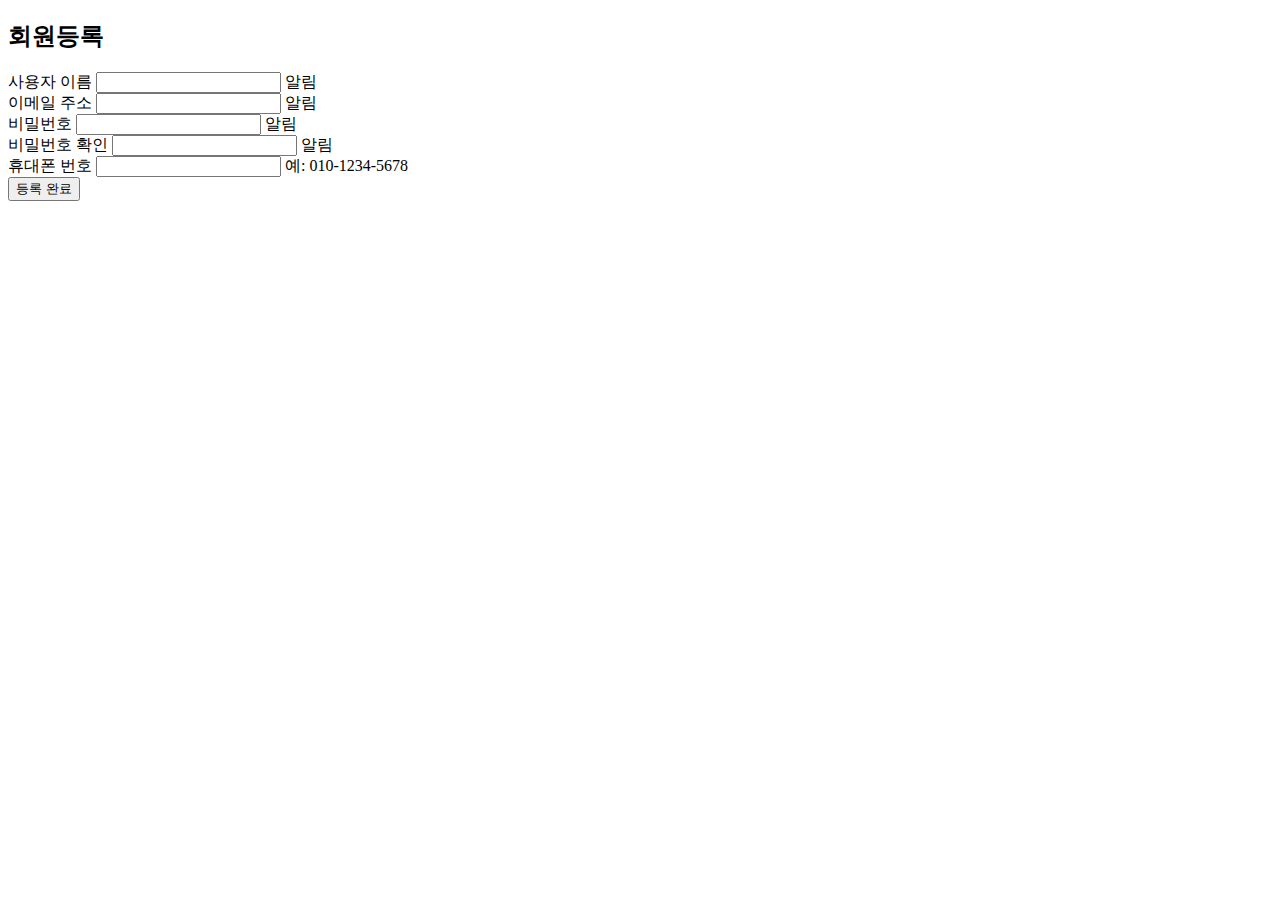
==== index.html @ ba462c1c "html" ====
<!DOCTYPE html>
<html lang="ko">
<head>
    <meta charset="UTF-8">
    <meta name="viewport" content="width=device-width, initial-scale=1.0">
    <title>회원 등록</title>
</head>
<body>
    <div>
        <form action="">
            <h2>회원등록</h2>
            <div>
                <label for="nickname">사용자 이름</label>
                <input type="text">
                <span>알림</span>
            </div>
            <div>
                <label for="userEmail">이메일 주소</label>
                <input type="email">
                <span>알림</span>
            </div>
            <div>
                <label for="userPassword">비밀번호</label>
                <input type="password">
                <span>알림</span>
            </div>
            <div>
                <label for="confirmPassword">비밀번호 확인</label>
                <input type="password">
                <span>알림</span>
            </div>
            <div>
                <label for="phone">휴대폰 번호</label>
                <input type="tel">
                <span>예: 010-1234-5678</span>
            </div>  
            <button type="submit">등록 완료</button>
        </form>
    </div>
</body>
</html>
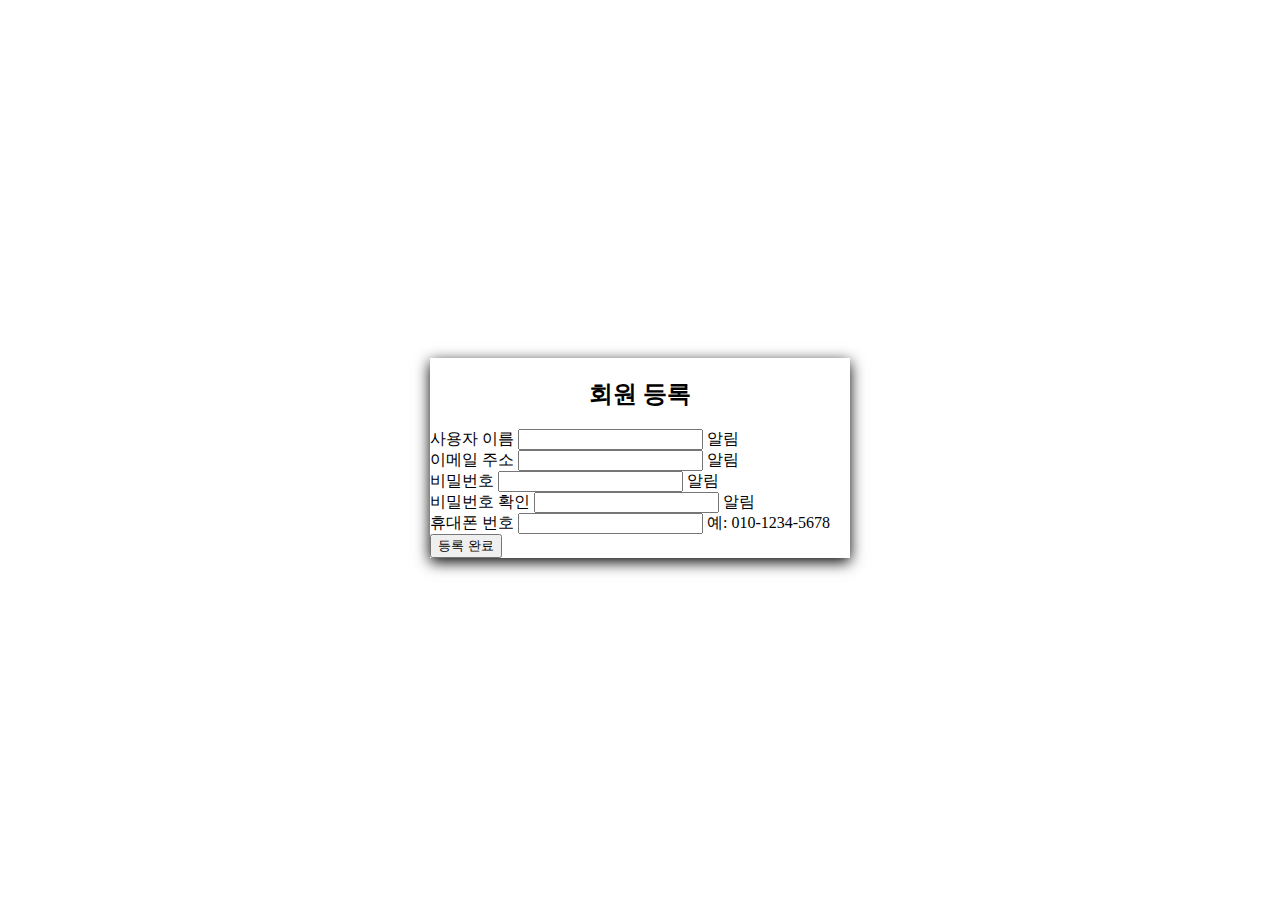
==== commit c63cb674: "CSS작성: html, body, wrapper, h2" ====
--- a/index.html
+++ b/index.html
@@ -3,36 +3,37 @@
 <head>
     <meta charset="UTF-8">
     <meta name="viewport" content="width=device-width, initial-scale=1.0">
-    <title>회원 등록</title>
+    <title>수비코딩</title>
+    <link rel = "stylesheet" href="style.css">
 </head>
 <body>
-    <div>
-        <form action="">
-            <h2>회원등록</h2>
-            <div>
+    <div id="wrapper" class="wrapper">
+        <form id="registrationForm" class="registrationForm">
+            <h2>회원 등록</h2>
+            <div class = "inputGroup">
                 <label for="nickname">사용자 이름</label>
-                <input type="text">
-                <span>알림</span>
+                <input type="text" id="nickname" class="nicknameInput">
+                <span class="helperText">알림</span>
             </div>
-            <div>
+            <div class = "inputGroup">
                 <label for="userEmail">이메일 주소</label>
-                <input type="email">
-                <span>알림</span>
+                <input type="email" id="email" class="emailInput">
+                <span class="helperText">알림</span>
             </div>
-            <div>
+            <div clss = "inputGroup">
                 <label for="userPassword">비밀번호</label>
-                <input type="password">
-                <span>알림</span>
+                <input type="password" id="password" class="passwordInput">
+                <span class="helperText">알림</span>
             </div>
-            <div>
+            <div class = "inputGroup">
                 <label for="confirmPassword">비밀번호 확인</label>
-                <input type="password">
-                <span>알림</span>
+                <input type="password" id="confirmPassword" class="confirmPasswordInput">
+                <span class="helperText">알림</span>
             </div>
-            <div>
+            <div class = "inputGroup">
                 <label for="phone">휴대폰 번호</label>
-                <input type="tel">
-                <span>예: 010-1234-5678</span>
+                <input type="tel" id="phone" class="phoneInput">
+                <span class="helperText">예: 010-1234-5678</span>
             </div>  
             <button type="submit">등록 완료</button>
         </form>
--- a/style.css
+++ b/style.css
@@ -0,0 +1,29 @@
+html{
+    box-sizing: border-box;
+}
+
+body{
+    display: flex;
+    align-items: center;
+    /*수직중앙정렬*/
+    justify-content: center;
+    /*수평중앙정렬*/
+    min-height: 100vh;
+    /*뷰포트의 높이를 100%를 최소높이로 지정*/
+    background-color: white;
+}
+
+#wrapper{
+    width: 420px;
+    box-shadow: 0px 4px 14px rgba(0,0,0,2);
+    /*box-shadow는 영역에 그림자를 설정*/
+    /*0px은 수평방향의 그림자를 생성*/
+    /*4px은 수직방향의 그림자를 생성*/
+    /*14px은 그림자의 블러값(흐림도)를 적용*/
+    /*rgba는 그림자 색깔*/
+}
+
+h2{
+    text-align: center;
+    margin-top: 20px;
+}
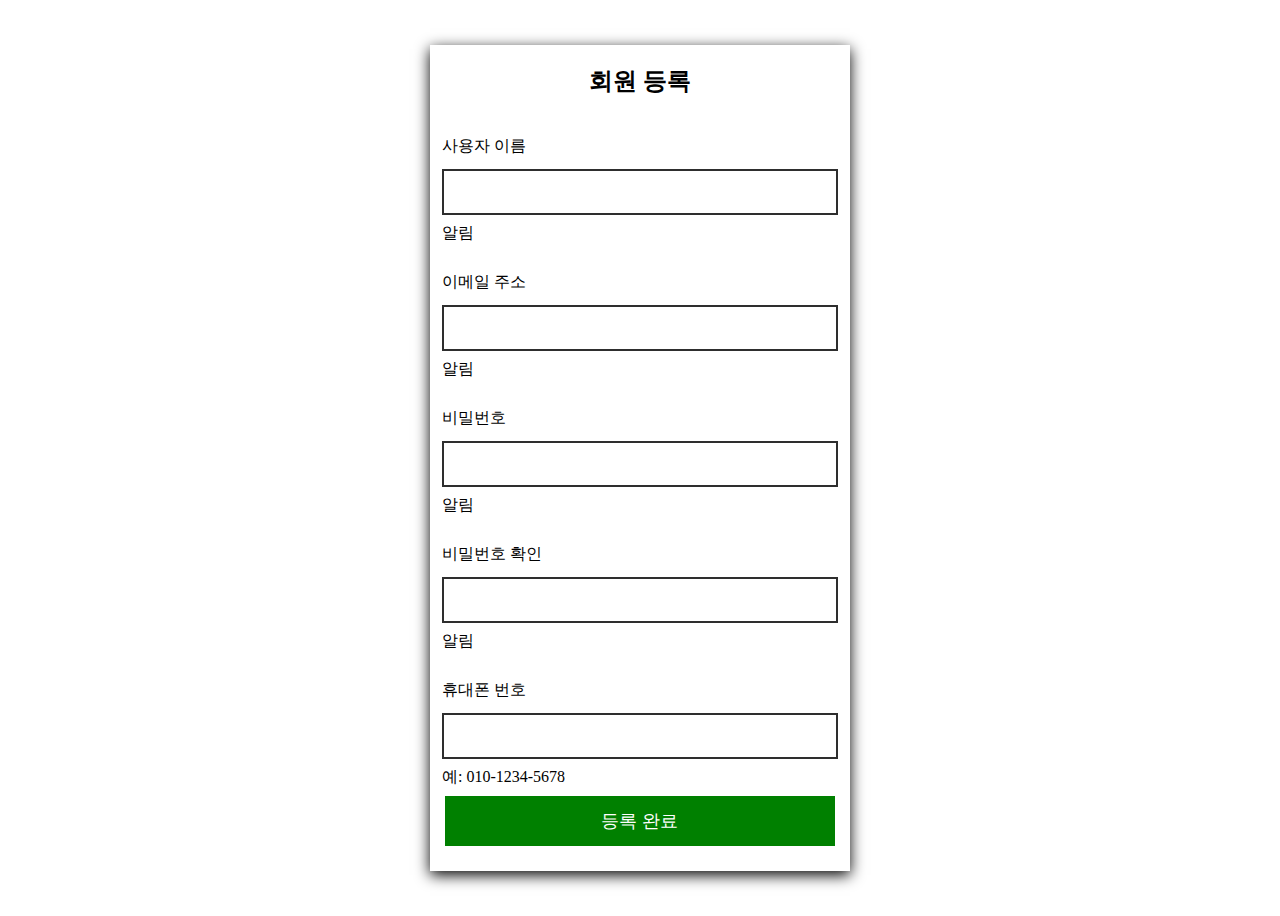
==== commit c9e1517b: "CSS: inputGroup, button" ====
--- a/index.html
+++ b/index.html
@@ -20,7 +20,7 @@
                 <input type="email" id="email" class="emailInput">
                 <span class="helperText">알림</span>
             </div>
-            <div clss = "inputGroup">
+            <div class = "inputGroup">
                 <label for="userPassword">비밀번호</label>
                 <input type="password" id="password" class="passwordInput">
                 <span class="helperText">알림</span>
--- a/style.css
+++ b/style.css
@@ -1,3 +1,9 @@
+/* 변수선언 */
+:root{
+    --primaryColor:green;
+    --errorColor:orange;
+}
+
 html{
     box-sizing: border-box;
 }
@@ -27,3 +33,68 @@
     text-align: center;
     margin-top: 20px;
 }
+
+.inputGroup{
+    padding: 8px 12px;
+    /* 패딩 위아래로 8, 양옆으로 12 */
+}
+
+.inputGroup label{
+    display: block;
+    padding: 12px 0;
+}
+
+.inputGroup input{
+    display: block;
+    width: 93%;
+    padding: 12px;
+    border: 2px solid #2e2e2e;
+    font-size: 16px;
+}
+
+/* 입력창 선택했을 때 색 */
+.inputGroup input:focus{
+    outline: none;
+    /* 테두리를 안보이게 함 */
+    border-color: #777;
+    /* 테두리색 */
+}
+
+.inputGroup.valid input{
+    border-color:var(--primaryColor);
+    /* 테두리 색깔이 초록색 */
+    /* .valid는 자바스크립트로 가상의 css 선택자를 설정함 */
+    /* var(--primaryColor) => green 과 같다고 봄*/
+}
+.inputGroup.invalid input{
+    border-color:var(--errorColor);
+    visibility: visible;
+}
+
+.inputGroup .helperText{
+    display: block;
+    padding-top: 8px;
+}
+
+/* 잘보이면 알림 안뜨게 */
+.inputGroup.valid .helperText{
+    visibility: hidden;
+}
+
+.inputGroup.invalid .helperText{
+    color:var(--errorColor);
+}
+
+#wrapper button{
+    display: block;
+    width: 93%;
+    margin: 0 auto;
+    height: 50px;
+    margin-bottom: 25px;
+    font-size: 18px;
+    background-color: var(--primaryColor);
+    border: 2px solid var(--primaryColor);
+    color: white;
+    /* 텍스트 색깔 */
+    cursor: pointer;
+}
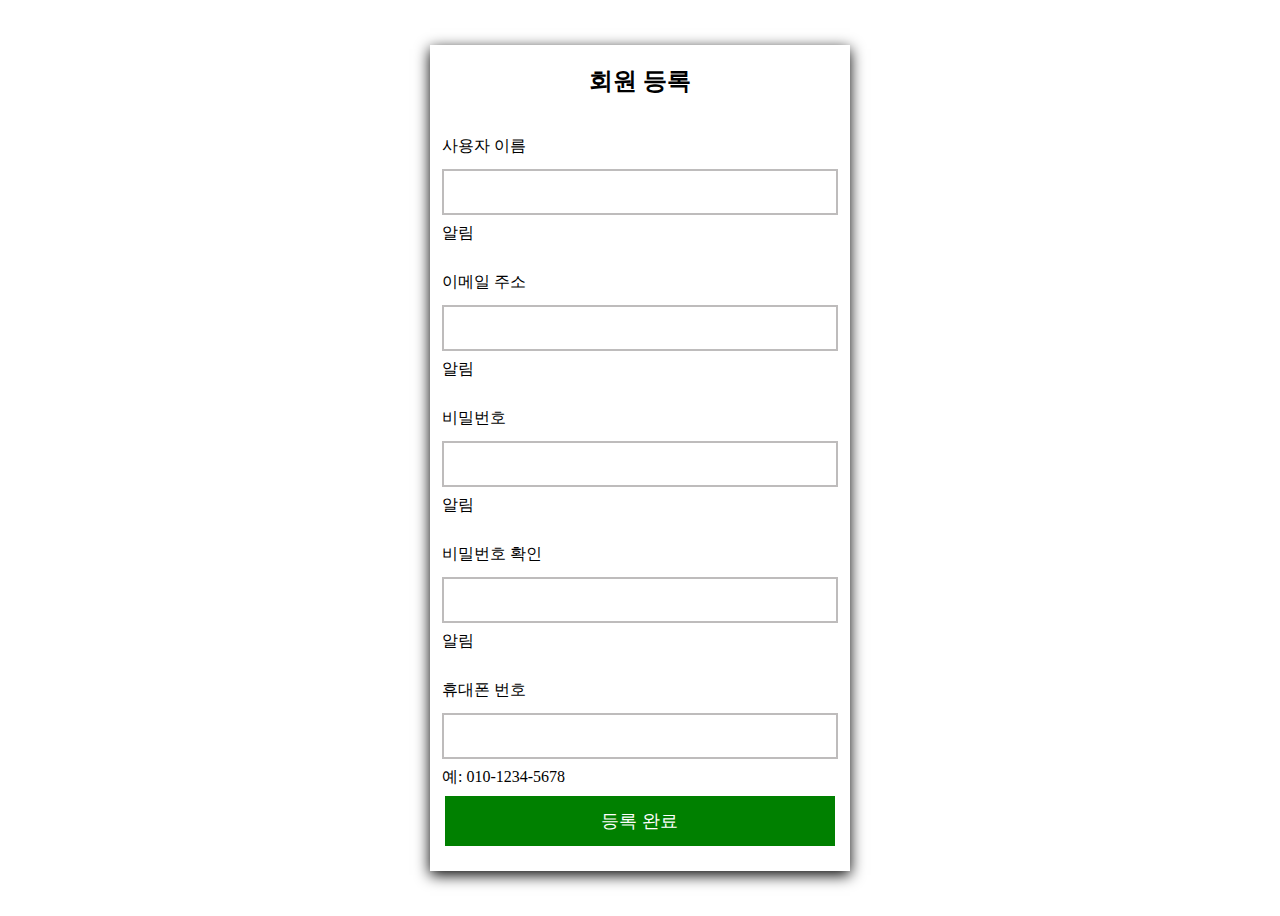
==== commit 406ed216: "JS: 유효성 검사 완료, 프로젝트 1 완료" ====
--- a/index.html
+++ b/index.html
@@ -3,7 +3,7 @@
 <head>
     <meta charset="UTF-8">
     <meta name="viewport" content="width=device-width, initial-scale=1.0">
-    <title>수비코딩</title>
+    <title>회원 가입 화면</title>
     <link rel = "stylesheet" href="style.css">
 </head>
 <body>
@@ -37,6 +37,10 @@
             </div>  
             <button type="submit">등록 완료</button>
         </form>
+        <!-- form 태그는 웹브라우저(프론트엔드)에서 웹서버(백엔드)로 데이터를 넘기고자 할 때 input태그와 함께 작성해주는 태그 -->
     </div>
+    <!-- div 태그는 안에 또다른 태그나 값을 넣기 전까지는 영역과 공간을 가지지 않음 -->
+    <script src="script.js"></script>
+    <script></script>
 </body>
 </html>--- a/style.css
+++ b/style.css
@@ -48,7 +48,7 @@
     display: block;
     width: 93%;
     padding: 12px;
-    border: 2px solid #2e2e2e;
+    border: 2px solid #bebcbc;
     font-size: 16px;
 }
 
@@ -60,12 +60,15 @@
     /* 테두리색 */
 }
 
+/* inputGroup 내에 valid한 것은 초록색으로 표시 */
 .inputGroup.valid input{
     border-color:var(--primaryColor);
     /* 테두리 색깔이 초록색 */
     /* .valid는 자바스크립트로 가상의 css 선택자를 설정함 */
     /* var(--primaryColor) => green 과 같다고 봄*/
 }
+
+/* inputGroup 내에 invalid한 것은 주황색으로 표시 */
 .inputGroup.invalid input{
     border-color:var(--errorColor);
     visibility: visible;
@@ -76,7 +79,7 @@
     padding-top: 8px;
 }
 
-/* 잘보이면 알림 안뜨게 */
+/* 유효성검사 통과하면 알림 안보이게 */
 .inputGroup.valid .helperText{
     visibility: hidden;
 }
